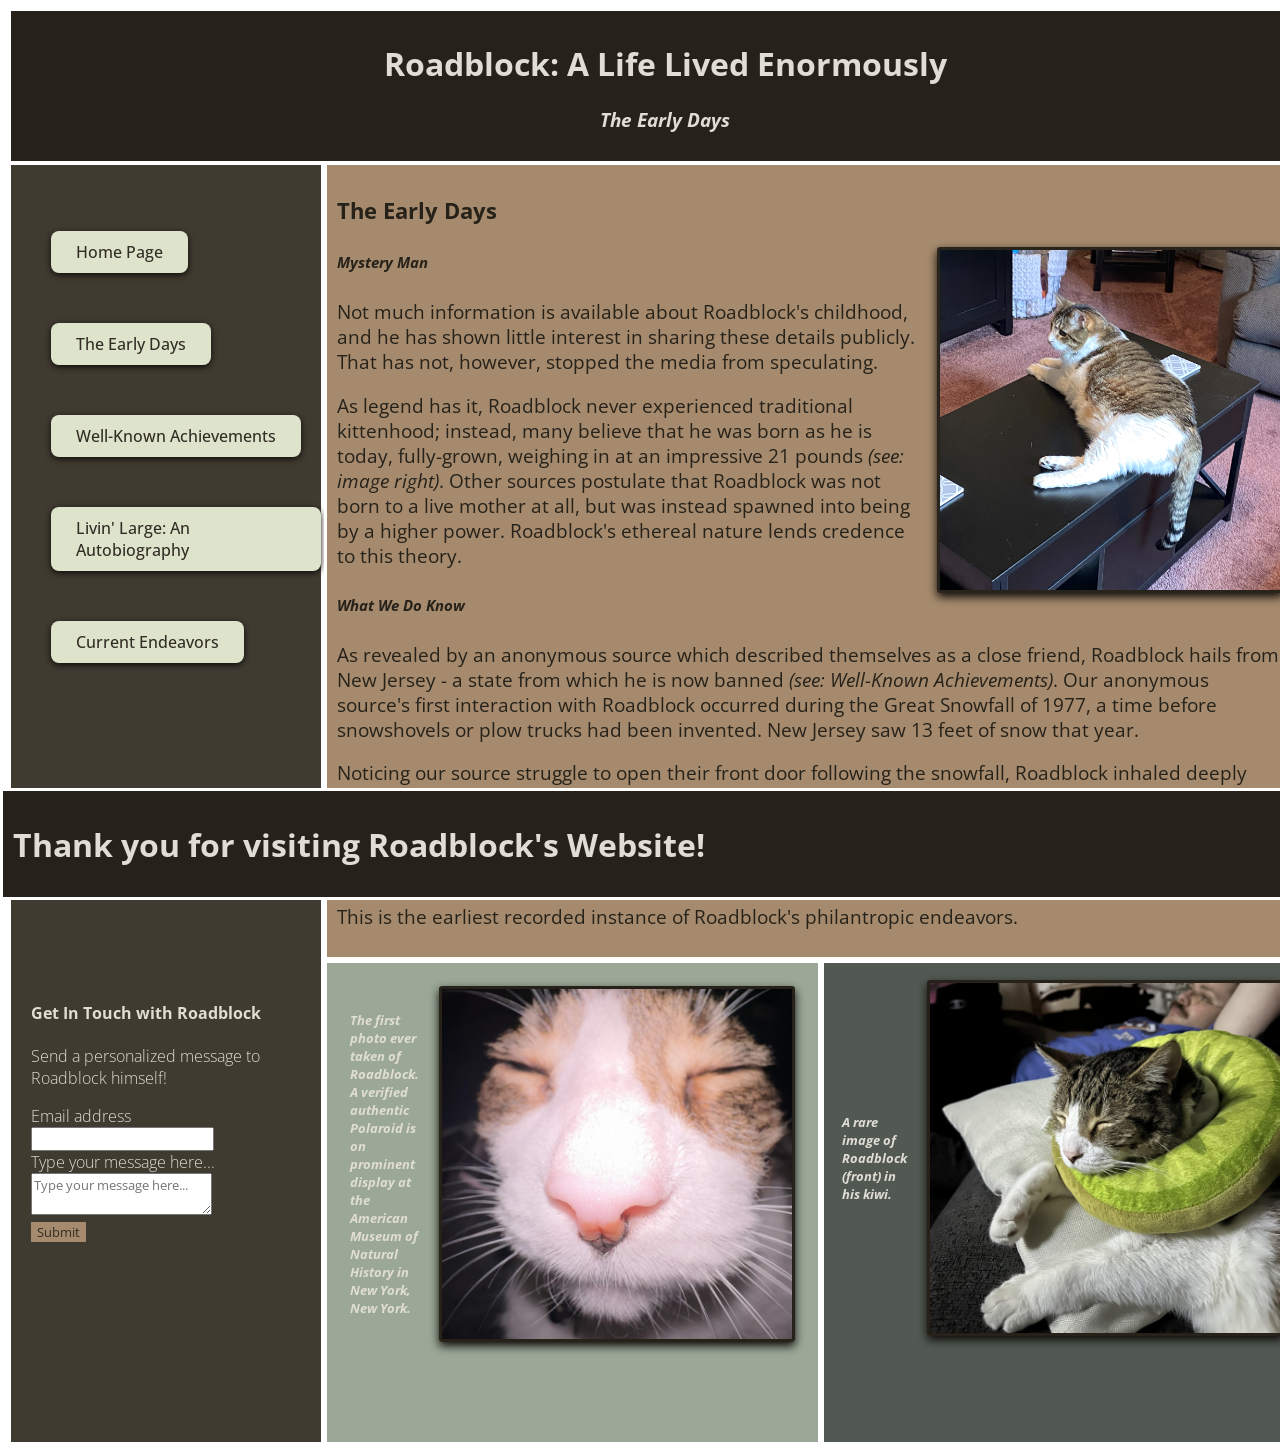
==== finalpage1.html @ 7f591e3a "Add files via upload" ====
<!DOCTYPE html>
<html lang="en">
    <head>
        <meta charset="UTF-8">
        <title>Roadblock: A Life Lived Enormously</title>
        <meta name="viewport" content="width=device-width, initial-scale=1.0">
        <!--Bootstrap stylesheet-->
        <link rel="stylesheet" href="dist/css/bootstrap.min.css">
        <!--My stylesheet-->
        <link rel="stylesheet" href="final.css">
        <link rel="preconnect" href="https://fonts.googleapis.com">
        <link rel="preconnect" href="https://fonts.gstatic.com" crossorigin>
        <link href="https://fonts.googleapis.com/css2?family=Open+Sans:ital,wght@0,300..800;1,300..800&display=swap" rel="stylesheet">
        <link rel="icon" href="icon.jpeg" type="img/x-icon">
        </head>
            <div class="header">
            <h1>Roadblock: A Life Lived Enormously</h1>
            <h3><em>The Early Days</em></h3>
            <button class="menu-toggle" onclick="toggleMenu()">Site Navigation</button>
            </div>
            <div class="sidebar">
                <ul>
                    <li>
                        <a href="index.html">
                        Home Page
                        </li></a>
                    <li>
                        <a href="finalpage1.html">
                        The Early Days
                    </li></a>
                    <li>
                        <a href="finalpage2.html">
                        Well-Known Achievements
                    </li></a>
                    <li><a href="finalpage3.html">
                        Livin' Large: An Autobiography
                    </li></a>
                    <li>
                        <a href="finalpage4.html">
                        Current Endeavors
                    </li></a>
                </ul>
            </div>
            <div class="content1">
                <h3>The Early Days</h3>
                <div class="images-content1">
                <img src="blocconthetable.jpg" alt="Coffee Table for Scale" class="img-right">
                </div>
                <h5><em>Mystery Man</em></h5>
                <p>Not much information is available about Roadblock's childhood, and he has shown little interest in sharing these details publicly. That has not, however, 
                    stopped the media from speculating. </p>
                <p>As legend has it, Roadblock never experienced traditional kittenhood; instead, many believe that he was born as he is today, fully-grown, weighing in at 
                    an impressive 21 pounds <em>(see: image right)</em>. Other sources postulate that Roadblock was not born to a live mother at all, but was instead spawned into being by 
                    a higher power. Roadblock's ethereal nature lends credence to this theory. </p>
                <h5><em>What We Do Know</em></h5>
                <p>As revealed by an anonymous source which described themselves as a close friend, Roadblock hails from New Jersey - a state from which he is now banned 
                    <em>(see: Well-Known Achievements)</em>. Our anonymous source's first interaction with Roadblock occurred during the Great Snowfall of 1977, a time before 
                    snowshovels or plow trucks had been invented. New Jersey saw 13 feet of snow that year. </p> 
                <p>Noticing our source struggle to open their front door following the snowfall, Roadblock inhaled deeply and exhaled a breath so powerful that it melted all 13 feet of
                    snow in our source's front lawn, thus allowing them to use their front door again. Their yard immediately flash-flooded and required extensive reconstruction, 
                    but our source expresses deep gratitude towards Roadblock for his heroic actions. This individual can be quoted as saying, <em>"Roadblock saved 
                    my life that day. I'm so totally grateful!"</em></p>
                <p>This is the earliest recorded instance of Roadblock's philantropic endeavors.</p>
            </div>
            <div class="content2">
                <h5><em>The first photo ever taken of Roadblock. A verified authentic Polaroid is on prominent display at the American Museum of Natural History in New York, 
                New York.</em></h5>
                <img src="verycloseblocc.jpg">
            </div>
            <div class="content3">
                <h5><em>A rare image of Roadblock (front) in his kiwi.</em></h5>
                <img src="kiwiblocc.jpg">
            </div>
            <!--Bootstrap Template for Contact Form-->
            <div class="contactform">
            <div class="container mt-4">
            <div class="row">
            <div class="col-md-11">
            <h4>Get In Touch with Roadblock</h4>
            <p>Send a personalized message to Roadblock himself!</p>
            <form>
            <div class="mb-3">
            <label for="exampleInputEmail1" class="form-label">Email address</label>
            <input type="email" class="form-control" id="exampleInputEmail1" aria-describedby="emailHelp">
            </div>
            <div class="mb-3">
            <label for="messageBox" class="form-label">Type your message here...</label>
            <textarea class="form-control" id="messageBox" placeholder="Type your message here..."></textarea>
            </div>
            <button type="submit" class="btn btn-primary" onclick="submitAlert()">Submit</button>
            </form>
            </div>
            </div>
            </div>
            </div>
            <div class="footer">
                <h1>Thank you for visiting Roadblock's Website!</h1>
            </div>
            <script>
                function submitAlert () {
                    alert("Message sent! Roadblock appreciates your time in sending him a message.")
                }
                function toggleMenu () {
                const sidebar = document.querySelector('.sidebar');
                sidebar.classList.toggle('open');
                }
            </script>
        </body>
        </html>
---- final.css ----
body * {
    font-family: inherit;
    color: inherit;
}
.menu-toggle {
    display: none;
}
body {
    display: grid;
    grid-template-columns: 25% 1fr 1fr;
    grid-template-rows: auto auto auto;
    font-family: "Open Sans", sans-serif;
    font-optical-sizing: auto;
    font-weight: lighter;
    font-style: normal;
    font-variation-settings:
    "wdth" 100;
}
body h1,h2,h3,h4,p,li,ul {
    font-family: "Open Sans", sans-serif;
}
.header {
    grid-column: 1 / 4;
    background-color: #26221a;
    text-align: left; 
    padding: 10px;
    color: #e0ddd4;
    text-align: center;
    border: 3px solid white;
    border-bottom: 1.5px solid white;
    width: 100%;
}
/*Sidebar formatting*/
.sidebar {
    display: flex;
    flex-direction: column;
    align-items: flex-start;
    background-color: #403b31;
    color: #e0ddd4;
    border-left: 3px solid white;
    border-right: 3px solid white;
    border-top: 3px solid white;
    padding-top: 20px;
}
.sidebar h2 {
    margin-left: 32px;
    margin-top: 10px;
    font-size: 24px;
}
.sidebar a {
    margin: 20px 0;
    padding: 10px 25px;
    list-style: none;
    display: inline-block;
    gap: 20px;
    justify-content: left;
    color: #322d24;
    text-decoration: none;
    gap: 15px;
    font-weight: 500;
    background-color: #dee4cc;
    border-radius: 8px;
    box-shadow: 0 2px 6px #0e0a07;
}
.sidebar a:hover {
    background-color: #635f54;
    color: #e0ddd4;
    transform: scale(1.1);
}
.sidebar li {
    margin: 10px 0;
    list-style: none;
}
/*Content formatting*/
.content1 {
    grid-column: 2/ 4;
    grid-row: 2 / 3;
    background-color: #a58a6d;
    padding: 10px;
    color: #26221a;
    font-size: 14pt;
    border: 3px solid white;
    border-left: 3px solid white;
    font-weight: normal;
}
.content1 .book {
    font-size: 11pt;
    background-color: #c9bcaa;
    color: #1b1915;
    position: relative;
    max-width: 50%;
    padding: 15px 20px 15px 30px;
    border-left: solid #1a1414;
    box-shadow: 0 3px 9px #0e0a07;
    margin-bottom: 20px;
}
.content1 .book::before {
    content: " '' " ;
    position: absolute;
    left: 5px;
    top: -9px;
    font-size: 55px;
    color: #281c0e;
    opacity: 0.6;
}
.images-content1 {
    float: right;
    display: flex;
    flex-direction: column;
    gap: 10px;
    margin-left: 15px;
}
.content1 .img-right {
    width: 340px;
    margin: 0 auto;
    filter: brightness(105%);
    transition: transform 0.6s ease-in-out;
    float: right;
    border: 3px solid #26221a;
    box-shadow: 0 4px 10px #0e0a07;
    border-radius: 3px;
}
.content1 .img-middle {
    display: flex;
    width: 300px;
    filter: brightness(105%);
    transition: transform 0.6s ease-in-out;
    border: 3px solid #26221a;
    box-shadow: 0 4px 10px #0e0a07;
    border-radius: 3px;
    align-items: center;
    gap: 20px;
    margin-top: 150px;
}
.content1 .img-right-book {
    height: 600px;
    margin: 0 auto;
    filter: brightness(115%);
    transition: transform 0.6s ease-in-out;
    float: right;
    border: 3px solid #26221a;
    box-shadow: 0 4px 10px #0e0a07;
    border-radius: 3px;
}
.content1 img:hover {
    transform: scale(1.5);
}
.content1 tr {
    border-bottom: 1px solid #ba9d7f;
    font-size: 16px;
}
.content1 .caption {
    color: #635f54;
    font-size: 14px;
    padding-left: 10px;
    text-align: left;
}
.content2 {
    grid-column: 2 / 3;
    grid-row: 3 / 4;
    background-color: #9ba897;
    padding: 23px;
    color: #e0ddd4;
    border: 3px solid white;
}
.content2 img {
    width: 350px;
    display: block;
    margin: 0 auto;
    transition: transform 0.6s ease-in-out;
    border: 3px solid #26221a;
    box-shadow: 0 4px 10px #0e0a07;
    border-radius: 3px;
}
.content2-special img {
    width: 200px;
    height: 200px;
    transition: transform 0.6s ease-in-out;
    border-top: 3px solid white;
    border-left: 3px solid white;
    border-right: 3px solid white; 
    border-bottom: 25px solid white;
    box-shadow: 0 4px 10px #0e0a07;
    margin-top: -227px;
}
.content2-special img:hover {
    transform: scale(1.5);
}
.content2 img:hover {
    transform: scale(1.5);
}
.content2-special {
    grid-column: 2 / 3;
    grid-row: 3 / 4;
    background-color: #887878;
    padding: 23px;
    color: #e0ddd4;
    border-left: 3px solid white;
    border-top: 3px solid white;
    border-bottom: 3px solid white;
    display: flex;
    justify-content: center;
    gap: 143px;
    flex-wrap: wrap;
}
.content2-special h5 {
    font-size: 24px;
    padding-top: 10px;
    color: #26221a;
    letter-spacing: 2px;
}
.content3 {
    grid-column: 3 / 4;
    grid-row: 3 / 4;
    background-color: #525952;
    padding: 10px;
    color: #e0ddd4;
    border: 3px solid white;
}
.content3 img {
    width: 350px;
    display: block;
    margin: 0 auto;
    transition: transform 0.6s ease-in-out;
    border: 3px solid #26221a;
    box-shadow: 0 4px 10px #0e0a07;
    border-radius: 3px;
}
.content3 img:hover {
    transform: scale(1.5);
}
.content3 h5 {
    padding-left: 8px;
}
.content3-special {
    grid-column: 3 / 4;
    grid-row: 3 / 4;
    background-color: #887878;
    padding: 10px;
    color: #e0ddd4;
    border-right: 3px solid white;
    border-top: 3px solid white;
    border-bottom: 3px solid white;
    display: flex;
    justify-content: center;
    gap: 143px;
    flex-wrap: wrap;
}
.content3-special img {
    width: 200px;
    height: 200px;
    transition: transform 0.6s ease-in-out;
    border-top: 3px solid white;
    border-left: 3px solid white;
    border-right: 3px solid white; 
    border-bottom: 25px solid white;
    box-shadow: 0 4px 10px #0e0a07;
    margin-top: 89px;
}
.content3-special img:hover {
    transform: scale(1.5);
}
.content2, .content3 {
    display: flex;
    justify-content: center;
    align-items: center;
    gap: 20px;
    padding-bottom: 100px;
}
/*Sleep Collection - - didn't work not using
.sleepgallery {
    text-align: center;
    margin-bottom: 40px;
}
.sleep-title {
    display: inline-block;
    margin-bottom: 20px;
    background: #a49193;
    color: #e0ddd4;
    padding: 10px 25px;
    font-size: 35px;
    letter-spacing: 2px;
    border: 3px solid white;
    box-shadow: 0 0 15px #0e0a07;
    transition: 0.3s ease;
}
.sleep-title:hover {
    transform: scale(1.15);
    cursor: pointer;
    box-shadow: 0 0 15px #0e0a07;
}
*/
/*Contact Form*/
.contactform {
    font-family: 'Open Sans', sans-serif;
    background-color: #403b31;
    color: #e0ddd4;
    padding: 20px;
    border-left: 3px solid white;
    border-right: 3px solid white;
    border-bottom: 3px solid white;
    padding-bottom: 100px;
}
.contactform .btn-primary {
    background-color: #a58a6d;
    border: none;
    color: #322d24;
}
.contactform .btn-primary:hover {
    background-color: #806246;
    color: #e0ddd4;
    transform: scale(1.1);
}
.contactform h1 {
    margin-top: 10px;
}
textarea:focus, input:focus {
    outline: none !important;
    border-color: black !important;
    box-shadow: 0 0 3px black !important;
}
/*Footer*/
.footer {
    grid-column: 1 / 4;
    background-color: #26221a;
    text-align: left; 
    padding: 10px;
    color: #e0ddd4;
    display: flex;
    position: fixed;
    bottom: 0;
    left: 0;
    width: 100%;
    align-items: center;
    justify-content: space-between;
    border: 3px solid white;
}
/*tablet sizing*/
@media screen and (max-width: 1024px) {
body {
    grid-template-columns: 1fr;
    grid-template-rows: auto auto auto auto;
}
.header {
    grid-column: 1 / 2; 
}
.sidebar {
    grid-column: 1 / 2;
}
.content1 {
    grid-column: 1 / 2;
}
.content1 img {
    display: block;
    margin-left: auto;
    margin-right: auto;
    text-align: center;
    height: auto;
}
.content1 .img-right-book {
    display: block;
    margin-left: auto;
    margin-right:auto; 
    text-align: center;
    max-width: 60%;
    height: auto;
}
.content1 .img-middle {
    display: block;
    margin-left: auto;
    margin-right: auto;
    text-align: center;
    height: auto;
}
.content1 .book {
    display: flex;
    flex-wrap: wrap;
    max-width: 100%
}
.content1 h1, h2 {
    white-space: nowrap;
    text-align: center;
}
.content2 {
    grid-column: 1 / 2;
    padding-bottom: 10px;
    font-size: 10px;
}
.content2 h5 {
    font-size: 1rem;
}
.content2 img {
    max-width: 60%
}
.content2-special {
    display: none;
}
.content3 {
    grid-column: 1 / 2;
    padding-bottom: 10px;
    font-size: 10px;
}
.content3-special {
    display: none;
}
.content3 img {
    max-width: 60%;
}
.content3 h5 {
    font-size: 1rem;
}
.footer {
    grid-column: 1 / 2;
}
/*Hamburger Menu*/
.menu-toggle {
    display: inline-block;
    font-size: 1.6rem;
    background: #373924;
    box-shadow: 0 3px 9px #0e0a07;
    color: white;
    border: 1px solid white;
    border-radius: 6px;
    cursor: pointer;
    position: sticky;
    z-index: 89; 
}
.sidebar {
    position: absolute;
    top: 70px;
    left: 0;
    right: 0;
    background-color: #887868;
    padding: 10px 20px;
    display: none;
    z-index: 88;
}
.sidebar.open {
    display: flex;
    flex-direction: column;
}
}
/*phone sizing*/
@media screen and (max-width: 600px) {
    body {
        display: block;
}
.header, .sidebar, .content1, .content2, .content2-special, .content3, .content3-special, .footer {
    width: 100%;
    margin: 0;
}
.content2-special .content3-special {
    display: none;
}
h1 { 
    font-size: 1.6rem;
}
h2 {
    font-size: 1.3rem;
}
p {
    font-size: 1rem;
}
.content1 img {
    display: inline-block;
    text-align: center;
    display: block;
    padding-top: 0;
    margin-top: 0;
    margin-left: 0;
    margin-right: 0;
    padding-left: 0;
    padding-right: 0;
    max-width: 60%;
    height: auto;
}
.content1 .img-middle {
    display: inline-block;
    text-align: center;
    display: block;
    padding-top: 0;
    margin-top: 0;
    margin-left: 0;
    margin-right: 0;
    padding-left: 0;
    padding-right: 0;
    max-width: 60%;
    height: auto;
}
.content1 h1, h2 {
    white-space: nowrap;
    text-align: center;
}
}
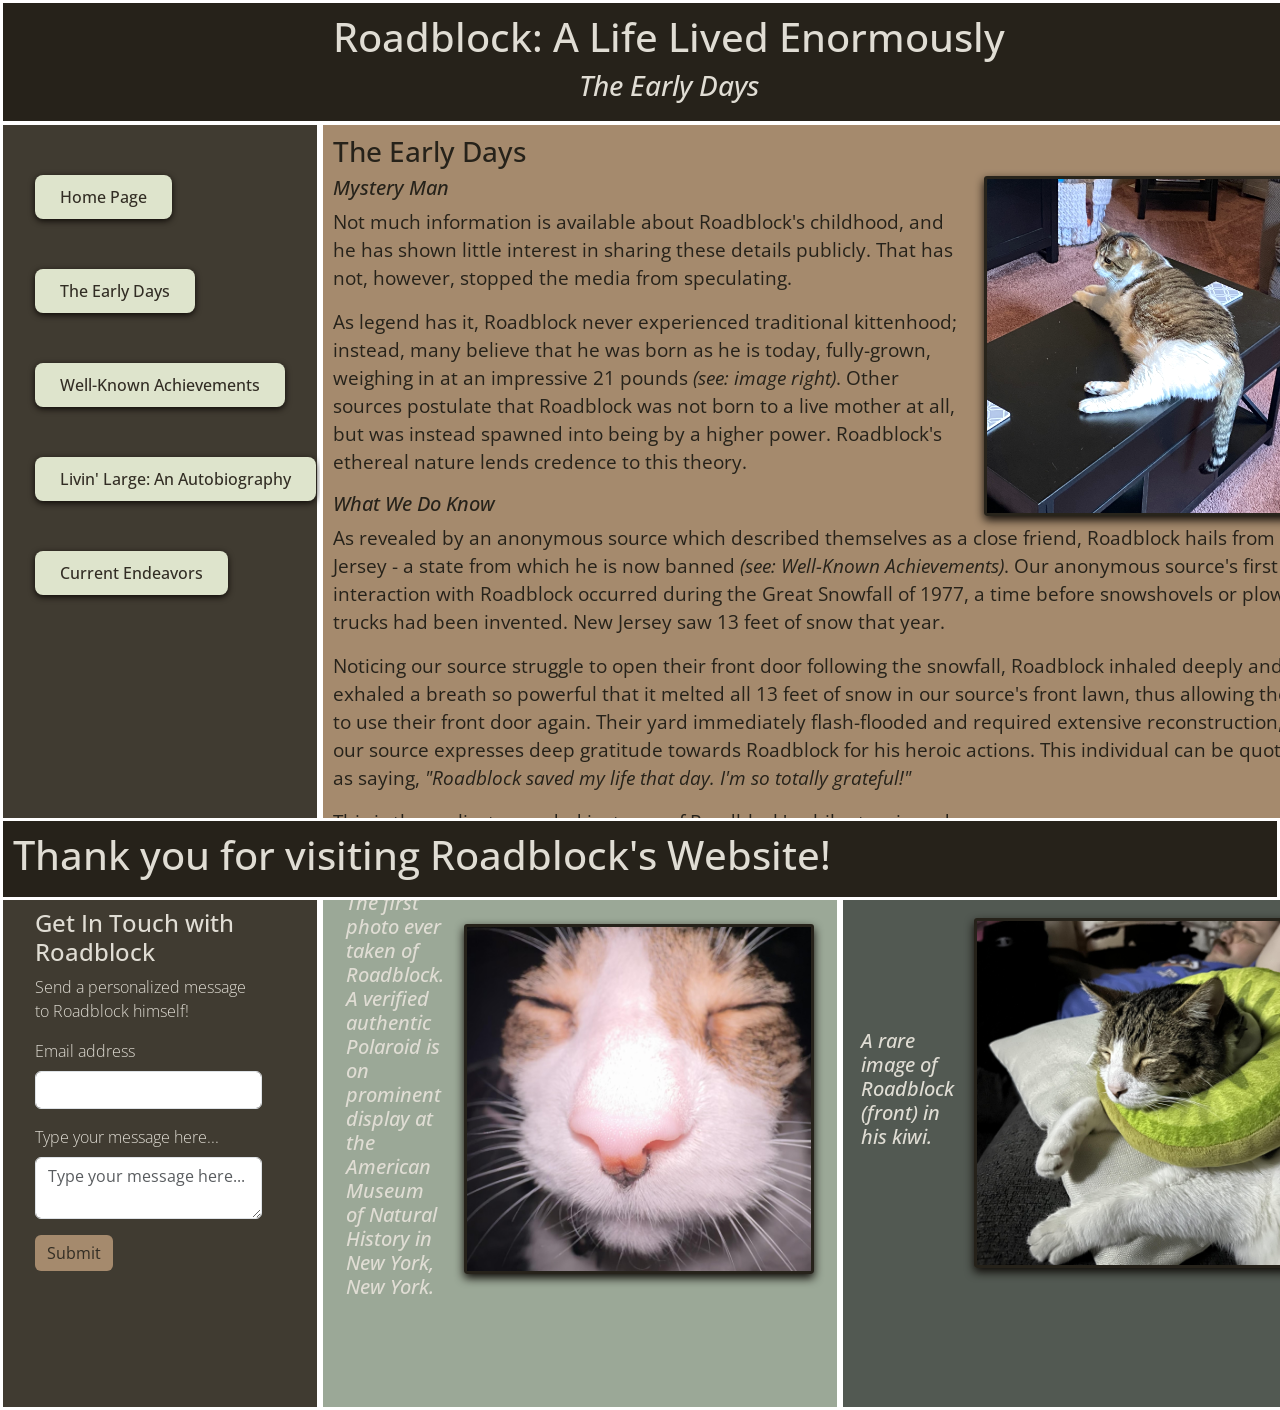
==== commit 87d655bc: "Fix HTML encoding and update stylesheet links" ====
--- a/finalpage1.html
+++ b/finalpage1.html
@@ -5,7 +5,7 @@
         <title>Roadblock: A Life Lived Enormously</title>
         <meta name="viewport" content="width=device-width, initial-scale=1.0">
         <!--Bootstrap stylesheet-->
-        <link rel="stylesheet" href="dist/css/bootstrap.min.css">
+        <link rel="stylesheet" href="bootstrap.min.css">
         <!--My stylesheet-->
         <link rel="stylesheet" href="final.css">
         <link rel="preconnect" href="https://fonts.googleapis.com">
@@ -106,4 +106,4 @@
                 }
             </script>
         </body>
-        </html>+        </html>
